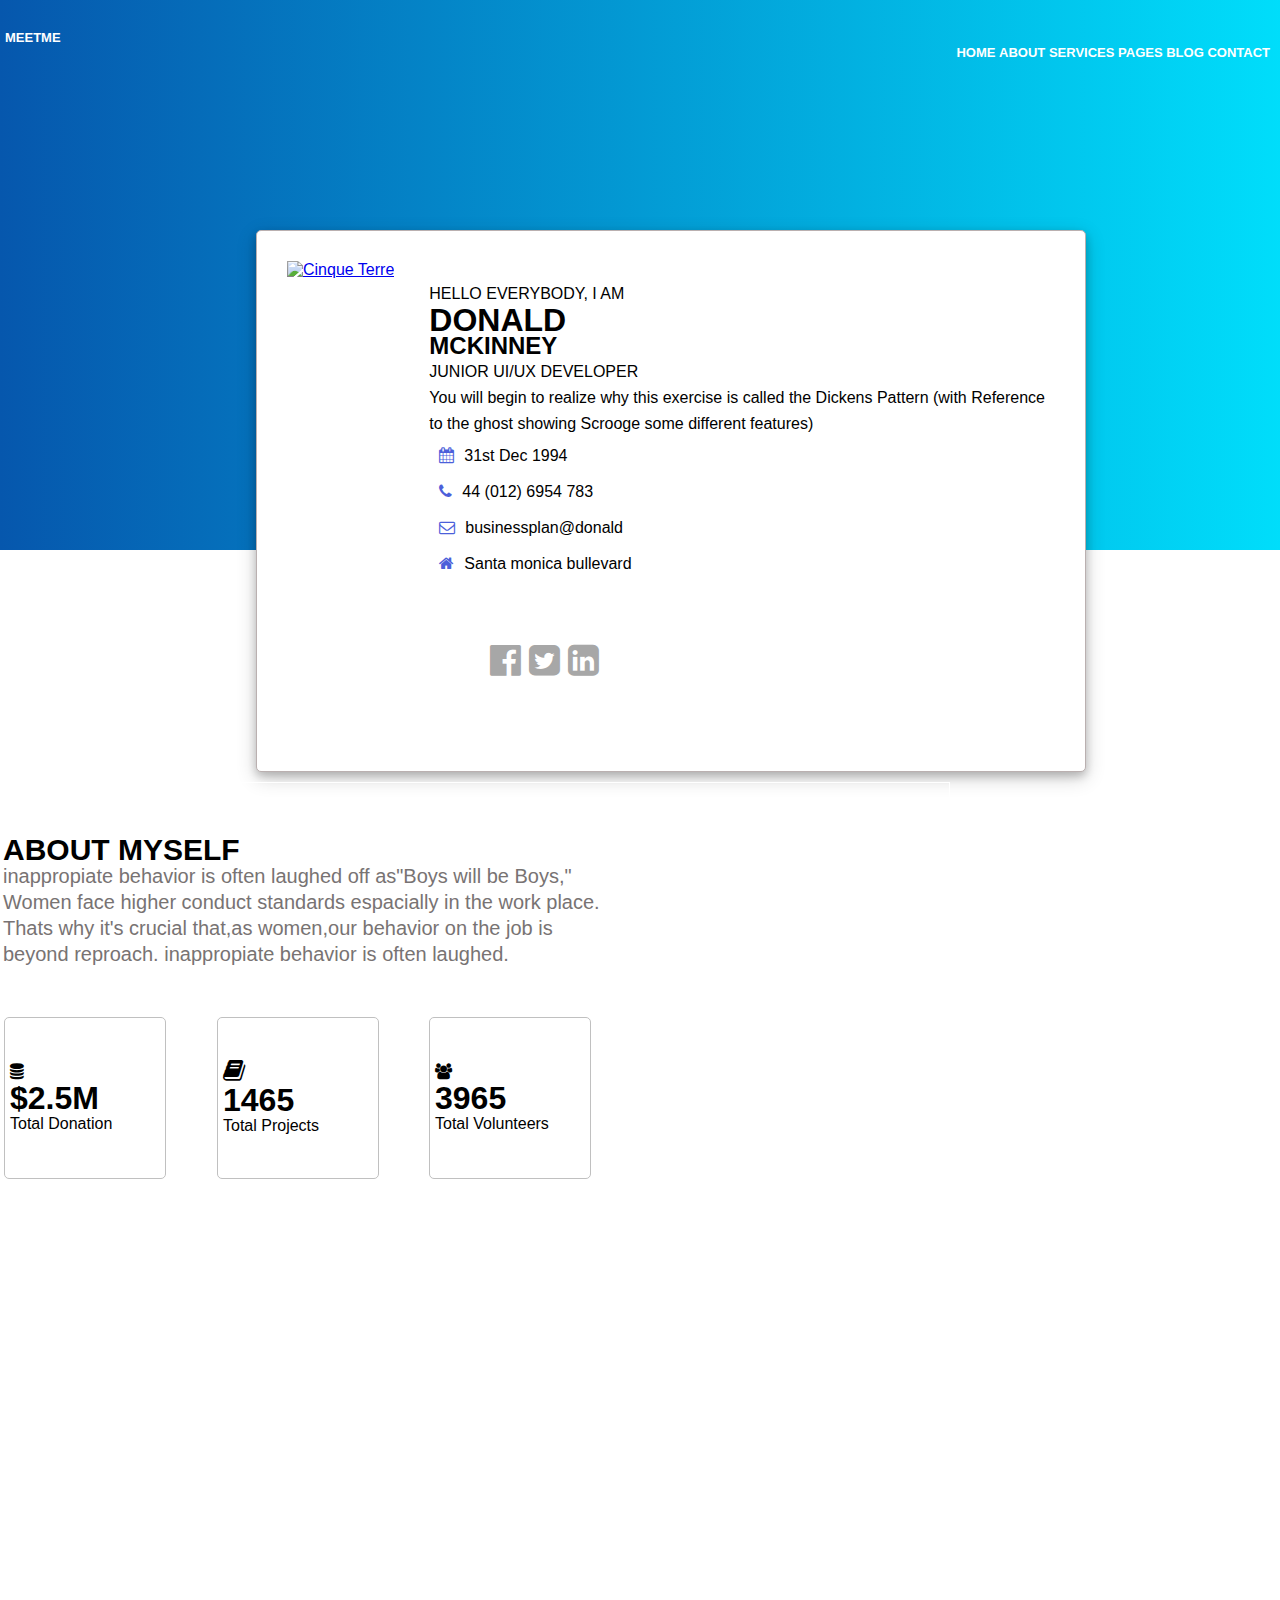
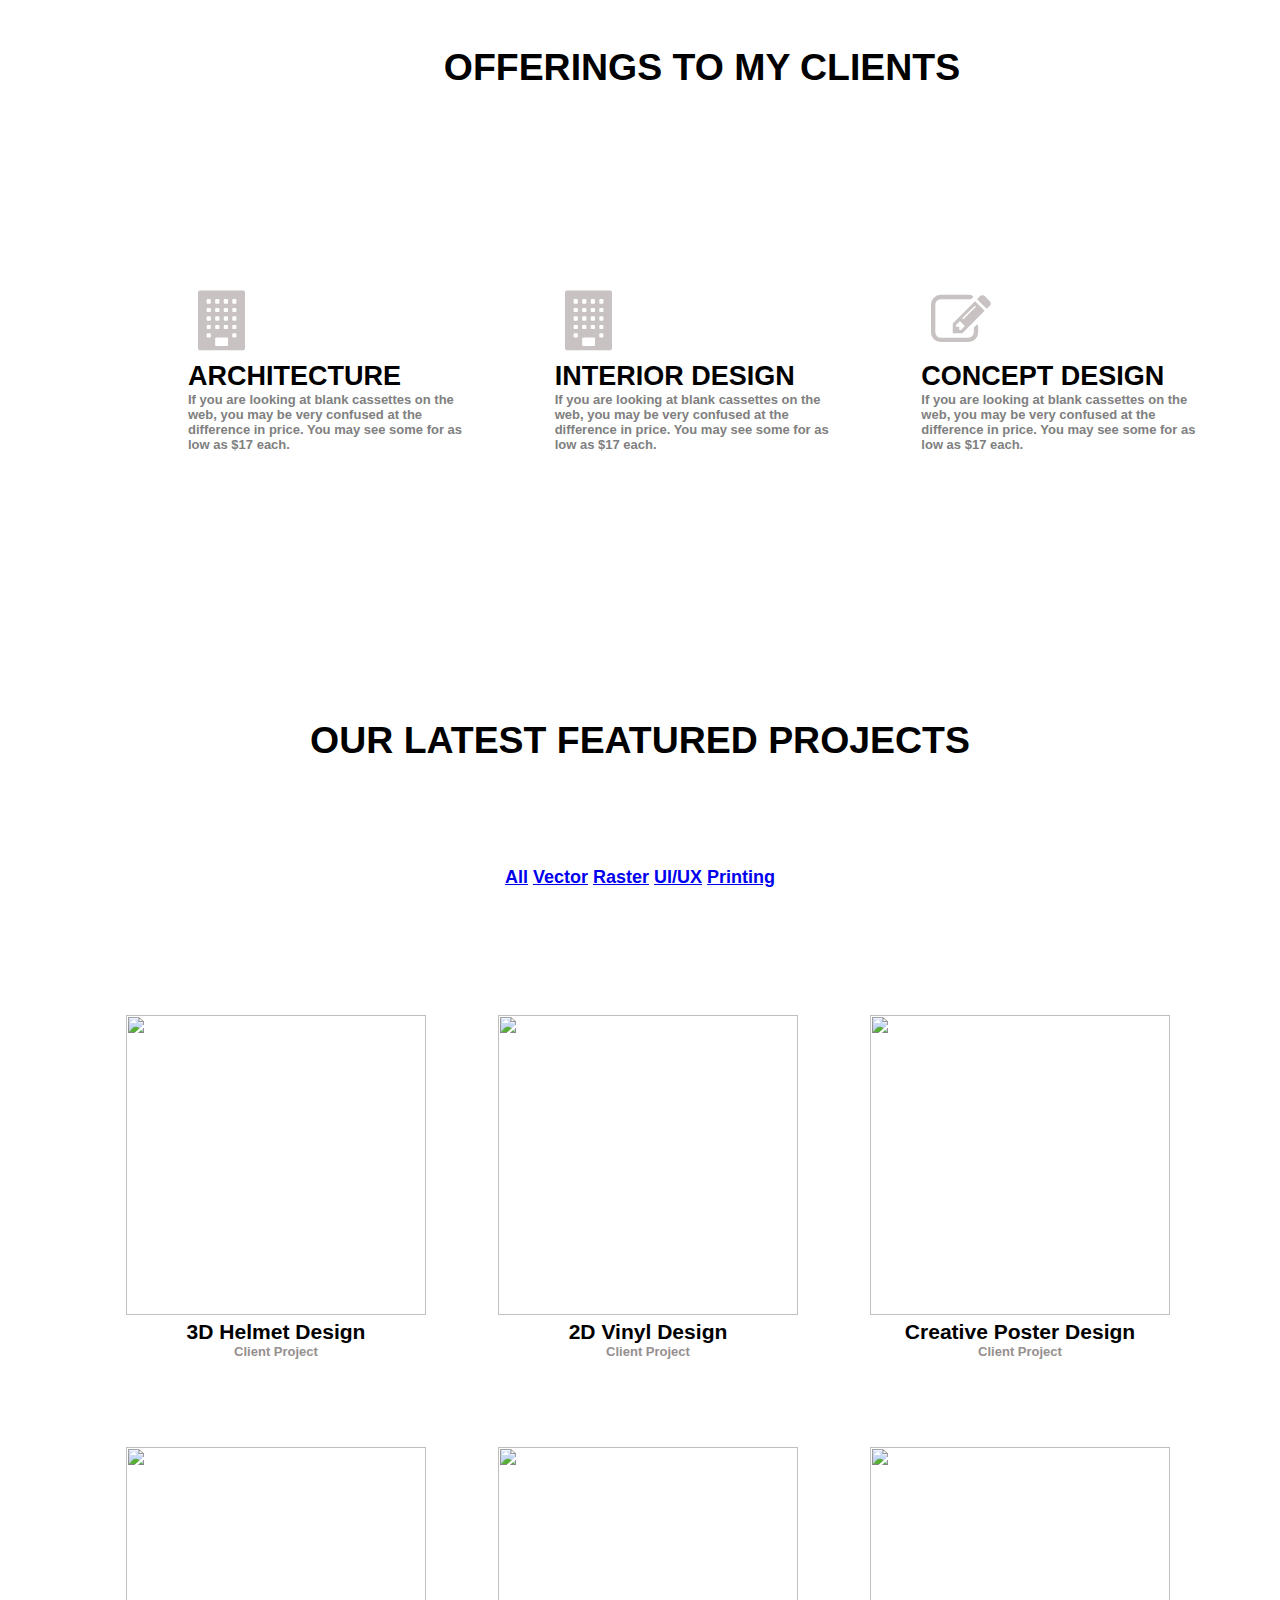
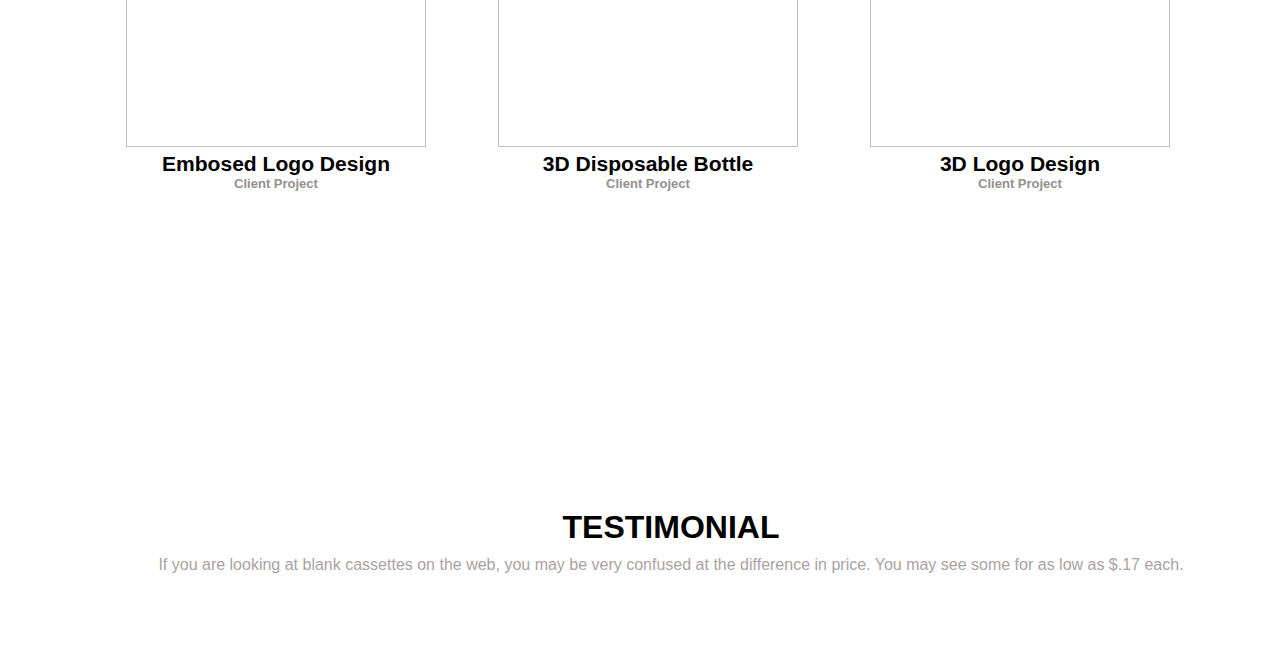
==== index.html @ bbfe96d8 "add my files" ====
<!DOCTYPE html>
<html>

<head>
  <title>Test Project 009</title>
  <link rel="stylesheet" href="testproject09.css">
  </link>


</head>

<body>

  <nav class="navbar">
    <p>MEETME</p>
    <ul>
      <li><a>HOME</a></li>
      <li><a>ABOUT</a></li>
      <li><a>SERVICES</a></li>
      <li><a>PAGES</a></li>
      <li><a>BLOG</a></li>
      <li><a>CONTACT</a></li>
    </ul>

  </nav>


  <div class="main">
    <section id="home" class="home">
      <div class="gallery">
        <a target="_blank" href="Test Project 09 Data/personal.webp">
          <img src="Test Project 09 Data/personal.webp" alt="Cinque Terre" width="470" height="450">

        </a>

      </div>
      <div class="header-text">
        <p>HELLO EVERYBODY, I AM</p>
        <h1>DONALD</h1>
        <h2>MCKINNEY</h2>
        <p>JUNIOR UI/UX DEVELOPER</p>
        <p>You will begin to realize why this exercise is called the Dickens Pattern (with Reference to the ghost
          showing Scrooge some different features)</p>

        <div class="Icons1">

          <link rel="stylesheet"
            href="https://cdnjs.cloudflare.com/ajax/libs/font-awesome/4.7.0/css/font-awesome.min.css">
          <p><i class="fa fa-calendar"></i>31st Dec 1994</p>
          <p><i class="fa fa-phone"></i>44 (012) 6954 783</p>
          <p><i class="fa fa-envelope-o"></i>businessplan@donald</p>
          <p><i class="fa fa-home"></i>Santa monica bullevard</p>
        </div>
        <div class="Icons2">
          <p><i class="fa fa-facebook-official"></i></p>
          <p><i class="fa fa-twitter-square"></i></p>
          <p><i class="fa fa-linkedin-square"></i></p>
        </div>
      </div>

  </div>

  </section>

  <div class="container">
    <h2>ABOUT MYSELF</h2>
    <p class="text-color">inappropiate behavior is often laughed off as"Boys will be Boys,"</p>
    <p class="text-color">Women face higher conduct standards espacially in the work place.</p>
    <p class="text-color">Thats why it's crucial that,as women,our behavior on the job is</p>
    <p class="text-color">beyond reproach. inappropiate behavior is often laughed.</p>
  
    <div class="container1">
      <i class="fa fa-database"></i>
      <h1>$2.5M</h1>
      <p>Total Donation</p>

    </div>
    <div class="container2">
      <i class="fa fa-book" style="font-size:24px"></i>
      <h1>1465</h1>
      <p>Total Projects</p>

    </div>
    <div class="container3">
      <i class="fa fa-users"></i>
      <h1>3965</h1>
      <p>Total Volunteers</p>

    </div>
  </div>
  
  <div>
    <section class="SERVICES">
      <div class="cards">
        <h3>OFFERINGS TO MY CLIENTS</h3>
        <P class="cardscolor">If you are looking at blank cassettes on the web, you may be very confused at the
          difference in price. You may see some for as low as $.17 each.</P>
        <div class="card-row-setting">
          <div class="cardrow">
            <div class="firstcard">
              <i class="fa fa-building" style="margin: 10px; font-size: 60px; color:rgb(201, 194, 194) ;"></i>
              <h2>ARCHITECTURE</h2>
              <p class="paracolor">If you are looking at blank cassettes on the web, you may be very confused at the
                difference in price. You may see some for as low as $17 each.</p>
            </div>
            <div class="secondcard">
              <i class="fa fa-building" style="margin: 10px; font-size: 60px; color:rgb(201, 194, 194) ;"></i>
              <h2>INTERIOR DESIGN</h2>
              <p class="paracolor">If you are looking at blank cassettes on the web, you may be very confused at the
                difference in price. You may see some for as low as $17 each.</p>
            </div>
            <div class="thirdcard">
              <i class="fa fa-edit" style="margin: 10px; font-size: 60px; color:rgb(201, 194, 194) ;" ></i>

              <h2>CONCEPT DESIGN</h2>
              <p class="paracolor">If you are looking at blank cassettes on the web, you may be very confused at the
                difference in price. You may see some for as low as $17 each.</p>
            </div>
          </div>
        </div>

      </div>
    </section>
  </div>
  <div class="PAGES-setting"><div>
    
      <div class="PAGES-setting"></div>
      <div class="TOPTEXT">
        
        
      </div>
     
     <div>
      <section class="PAGES">
        <div class="cards">
          <h3>OUR LATEST FEATURED PROJECTS</h3>
          <P class="cardscolor">Who are in extremely love with eco friendly system..</P>
          <diV class="filler-list">
            <ul class="gallery_filter list">
              <li class="active" data-filter="*"><a href="#">All</a></li>
              <li data-filter=".brand"><a href="#">Vector</a></li>
              <li data-filter=".manipul"><a href="#">Raster</a></li>
              <li data-filter=".creative"><a href="#">UI/UX</a></li>
              <li data-filter=".design"><a href="#">Printing</a></li>
              </ul>
            </diV>
           <div> 
          <div class="card-row-setting">
            <div class="cardrow">
              <div class="firstcard">
                <img class="cards-image" src="Test Project 09 Data/project-1.webp"  >
                <h3 class="cardsheading1">3D Helmet Design</h3>
                <p class="cards-para-setting">Client Project</p>
              </div>
              <div class="secondcard">
                <img class="cards-image" src="Test Project 09 Data/project-2.webp"  >
                <h3 class="cardsheading2">2D Vinyl Design</h3>
                <p class="cards-para-setting">Client Project</p>       
              </div>
              <div class="thirdcard">
                <img class="cards-image" src="Test Project 09 Data/project-3.webp" > 
                <h3 class="cardsheading3">Creative Poster Design</h3>
                <p class="cards-para-setting" >Client Project</p>
              </div>
            </div>
          </div>
          <div class="card-row-setting">
            <div class="cardrow">
              <div class="firstcard">
                <img class="cards-image" src="Test Project 09 Data/project-4.jpg.webp"  >
                <h3 class="cardsheading4">Embosed Logo Design</h3>
                <p class="cards-para-setting">Client Project</p>
              </div>
              <div class="secondcard">
                <img class="cards-image" src="Test Project 09 Data/project-5.webp"  >
                <h3 class="cardsheading5">3D Disposable Bottle</h3>
                <p class="cards-para-setting">Client Project</p>
              </div>
              <div class="thirdcard">
                <img class="cards-image" src="Test Project 09 Data/project-6.webp"  > 
                <h3 class="cardsheading6">3D Logo Design</h3>
                <p class="cards-para-setting">Client Project</p>
              </div>
            </div>
          </div>
          </section>
        </div>
        <div>
        <section class="BLOGS">
            <div class="Main-Title">
              <h3 class="Main-Title-Heading">TESTIMONIAL</h3>           
              <p class="MAIN-TITLE-PARA">If you are looking at blank cassettes on the web, you may be very confused at the difference in price. You may see some for as low as $.17 each.</p>
            </div>
          </section>
        </div>
        </div>
      </div>
  

</body>

</html>
---- testproject09.css ----
*{
    margin: 0;
    padding: 0;
}
body{
    font-size: 16px;
    font-family: "Roboto", sans-serif;
    
}
li {
    display: inline;
    
}  
.navbar{
    width: 100%;
    display:flex;
    justify-content: space-between ;
    align-content: center;
    height: 75px;
    line-height: 75px;
    background-image: linear-gradient(to right, rgb(6, 87, 173) , rgb(0, 222, 251));
    height: 550px;
    color: white; 
    font-size: larger;
    z-index: -1;
    font-size: small;
    padding-left: 5px;      
}
.main{
    display: flex;
    justify-content: center;
    align-content: center;
    border: 1px solid black;
    width: 100%; height: 500px;
    border-radius: 0px;
    padding: 30px; 
    background-color: rgb(255, 255, 255); 
    margin: -25% 20% ; 
    box-shadow: 0 4px 8px 0 rgba(0, 0, 0, 0.2), 0 6px 20px 0 rgba(0, 0, 0, 0.19);
    border: 1px solid rgb(186, 176, 176); width: 60%; border-radius: 5px; height: 480px;
}
.home{
    display: grid;
    grid-template-columns: auto auto;
    z-index: 20;
 }
nav .logo{
    font-weight: bold;
    font-weight: bolder;   
}
nav ul{
    float: right;
    padding: 15px;
}
.navbar p{
    color: white;
    font-weight: bold; 
    text-transform: uppercase; 
    cursor: pointer;
    margin: 0;   
}

.navbar ul li a{
    color:white;
    font-weight: bold;
} 
.header-text{
    padding-top: 15px;
    padding-left: 30px;
    color: rgb(0, 0, 0);
    margin: 30px;
    line-height: 26px;
    box-sizing: border-box;
    margin: 5px;  
}
.container{
    border: 1px solid rgb(255, 255, 255); 
    margin: 330px; 
    align-content: center; 
    justify-content: center; 
    width: 70%; 
    height: 400px; 
    padding: 50px;
    float: right;
    line-height: 26px;
    font-size: 20px;
    font-family: "Roboto", sans-serif;
}
.SERVICES{
        border: 1px solid rgb(255, 255, 255); 
        margin: 0; 
        /* margin-right: 100px; */
        justify-content: center; 
        align-content: center; 
        width: 100%; 
        height: 50px; 
        padding: 20px;
        display: block;
        background-color: white;
}
.card-row-setting{
  display: flex;
  justify-content: center;
}
    
.Icons1 i{
    color: rgb(76, 95, 218);
    padding: 10px;  

}
.Icons2{
    display: flex;
    font-size:36px;color: rgb(167, 167, 167);
    justify-content:space-evenly;
    padding: 30px;
    margin: 5%;
    float: left;
    letter-spacing: 8px;
}

.container1{
    border: 1px solid rgb(192, 192, 192);
    margin: 50px;
    justify-content: left;
    align-content: center;
    width: 150px;
    height: 150px;
    padding: 5px;
    float: left;
    margin-left: 1px;
    font-size:medium;
    border-radius: 5px;
    
}
.container2{
    border: 1px solid rgb(192, 192, 192);
    margin: 50px;
    justify-content: left;
    align-content: center;
    width: 150px;
    height: 150px;
    padding: 5px;
    float: left;
    margin-left: 1px;
    font-size: medium;
    border-radius: 5px;
}

.container3{
    border: 1px solid rgb(192, 192, 192);
    margin: 50px;
    justify-content: left;
    align-content: center;
    width: 150px;
    height: 150px;
    padding: 5px;
    font-size:24px;
    font-size: medium;
    border-radius: 5px;
}
.text-color{
    color: rgb(120, 115, 115);
}
.PAGES{

}
.cards{
    border: 1px solid rgb(255, 255, 255);
    margin: 330px;
    justify-content: top;    
    width: 700px;
    height: 130px;
    margin-top: 10px;  
    font-weight: bold;
    font-size: xx-large;
    text-align: center;
   
}
.cardscolor{
    color: rgb(255, 255, 255);
    font-size: small;
    font-family: "Roboto", sans-serif;
    margin-top: 10px;
    padding: 10px;
    text-align: top;
}
.cardrow{
    border: 1px solid rgb(255, 255, 255); 
    width: 1100px; 
    height: 370px; 
    display: flex; 
    align-content: center; 
    margin: 30px; 
    float: left;
}
.firstcard{
    border: 1px solid rgb(255, 255, 255);
    border-radius: 7px;
    width: 300px;
    height: 300px;
    margin: 30px;
    padding: 5px;
    align-content: center;
    font-size: large;
    color: black;
    text-align: left;
}
.secondcard{
    border: 1px solid rgb(255, 255, 255); 
    border-radius: 7px;
    width: 300px; 
    height: 300px; 
    margin: 30px; 
    padding: 5px;
    align-content: center;
    font-size: large;
    text-align: left;
}
.thirdcard{
    border: 1px solid rgb(255, 255, 255); 
    border-radius: 7px;
    width: 300px; 
    height: 300px; 
    margin: 30px; 
    padding: 5px; 
    align-content: center;
    font-size: large;
    text-align: left;
}

.paracolor{
    font-size: small; 
    color: grey;
}
.PAGES-setting{
    display: flex;
    justify-content: center;
}
.TOPTEXT{
   border: 1px solid rgb(255, 255, 255);
   width: 500px;
   height: 150px;
   /* justify-content: center; */
   text-align: center;
   /* display: flex; */
   margin-top: 450px;
}
.filler-list{
    margin: 60px;
    justify-content: space-between;
    font-size: large;
}
.cards-image{
    width: 300px;
    height: 300px;
}
.cardsheading1{
    text-align: center;
}
.cardsheading2{
    text-align: center;
}
.cardsheading3{
    text-align: center;
}
.cardsheading4{
    text-align: center;
}
.cardsheading5{
    text-align: center;
}
.cardsheading6{
    text-align: center;
}
.cards-para-setting{
    font-size: small;
    color: rgb(149, 143, 143);
    text-align: center;
}
.BLOGS{
        border: 1px solid rgb(255, 255, 255); 
        margin: 10px; 
        margin-top: 1200px;
        justify-content: center; 
        align-content: center; 
        width: 100%; 
        height: 150px; 
        padding: 20px;
        display: block;
        background-color: white;
}
.Main-Title-Heading{
    text-align: center;
    font-size: xx-large;
}
.MAIN-TITLE-PARA{
    text-align: center;
    color: rgb(170, 162, 162);
    margin: 10px;
}
.BLOGS-CARDS-PARA1{
    color: rgb(170, 162, 162);
    margin: 5px;
}
.BLOGS-CARDS-PARA2{
    color: rgb(170, 162, 162);
    margin: 5px;
}
.BLOGS-CARDS-PARA3{
    color: rgb(170, 162, 162);
    margin: 5px;
}
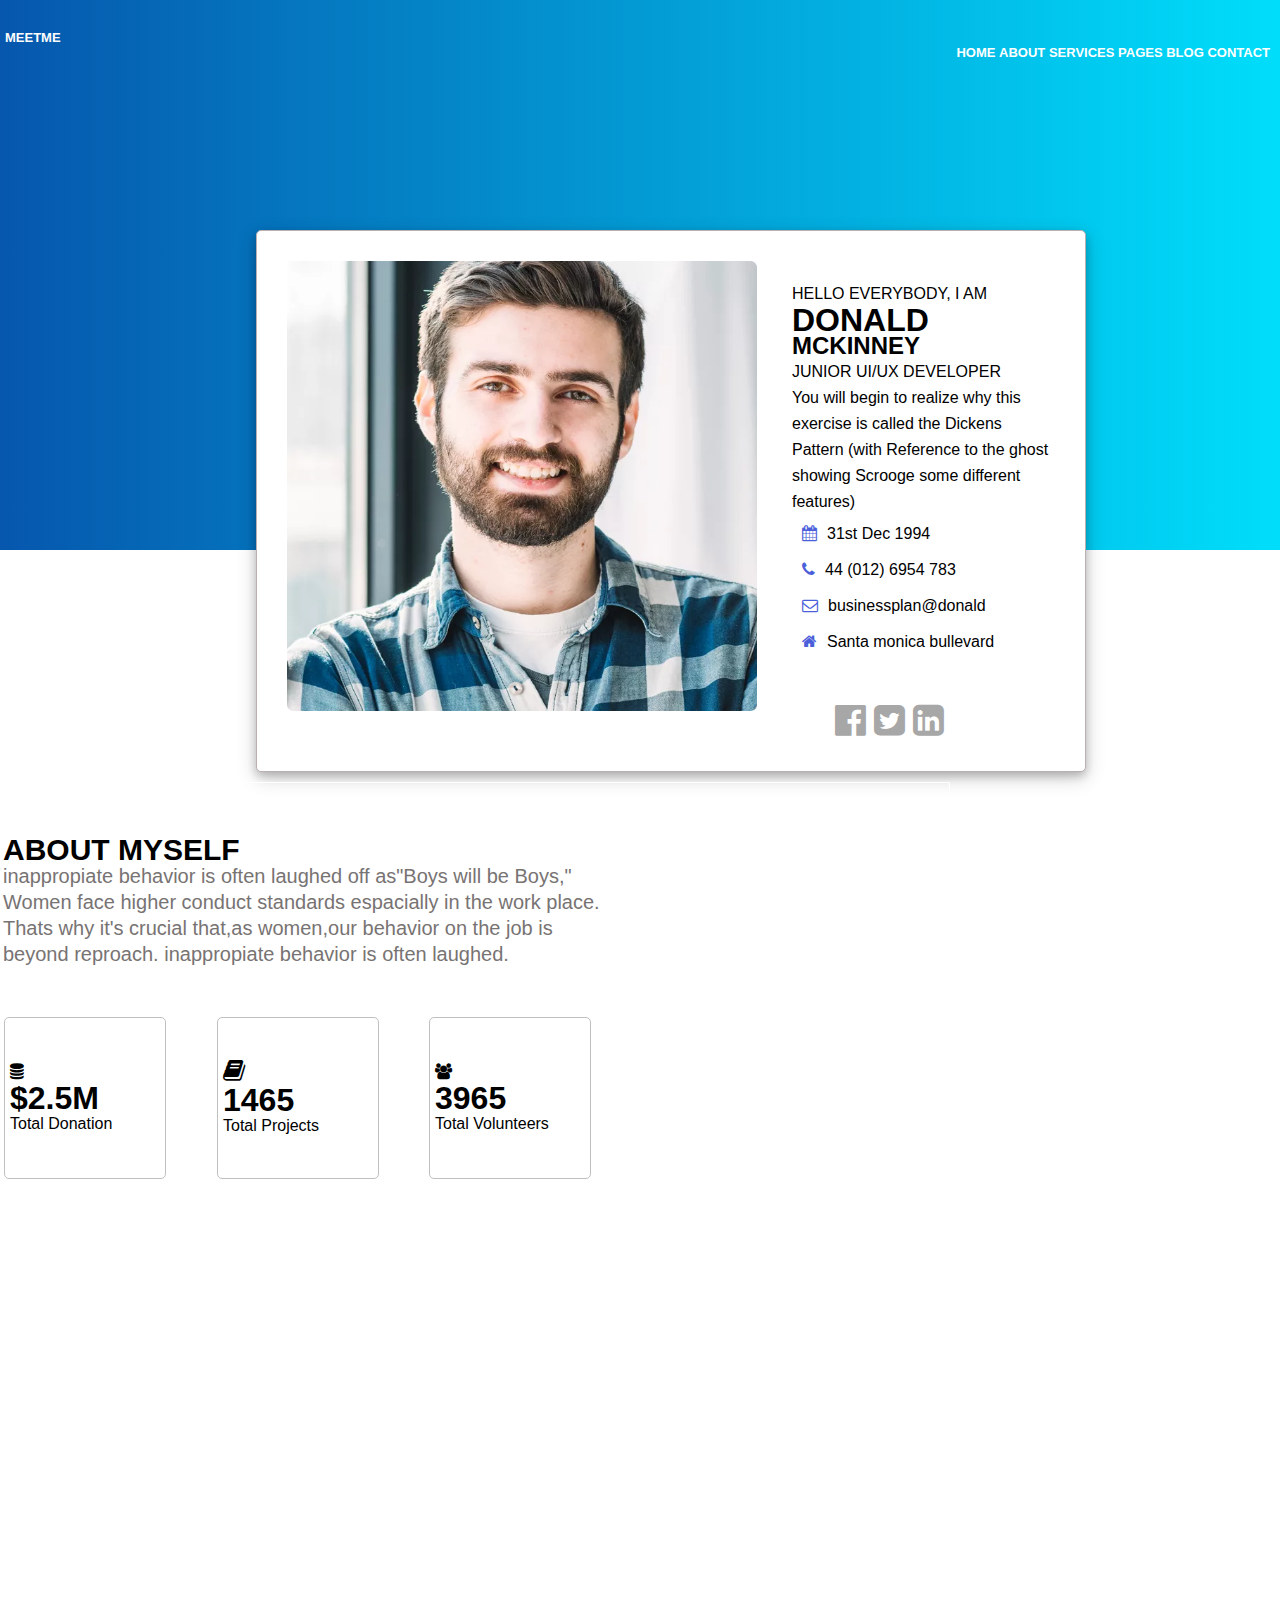
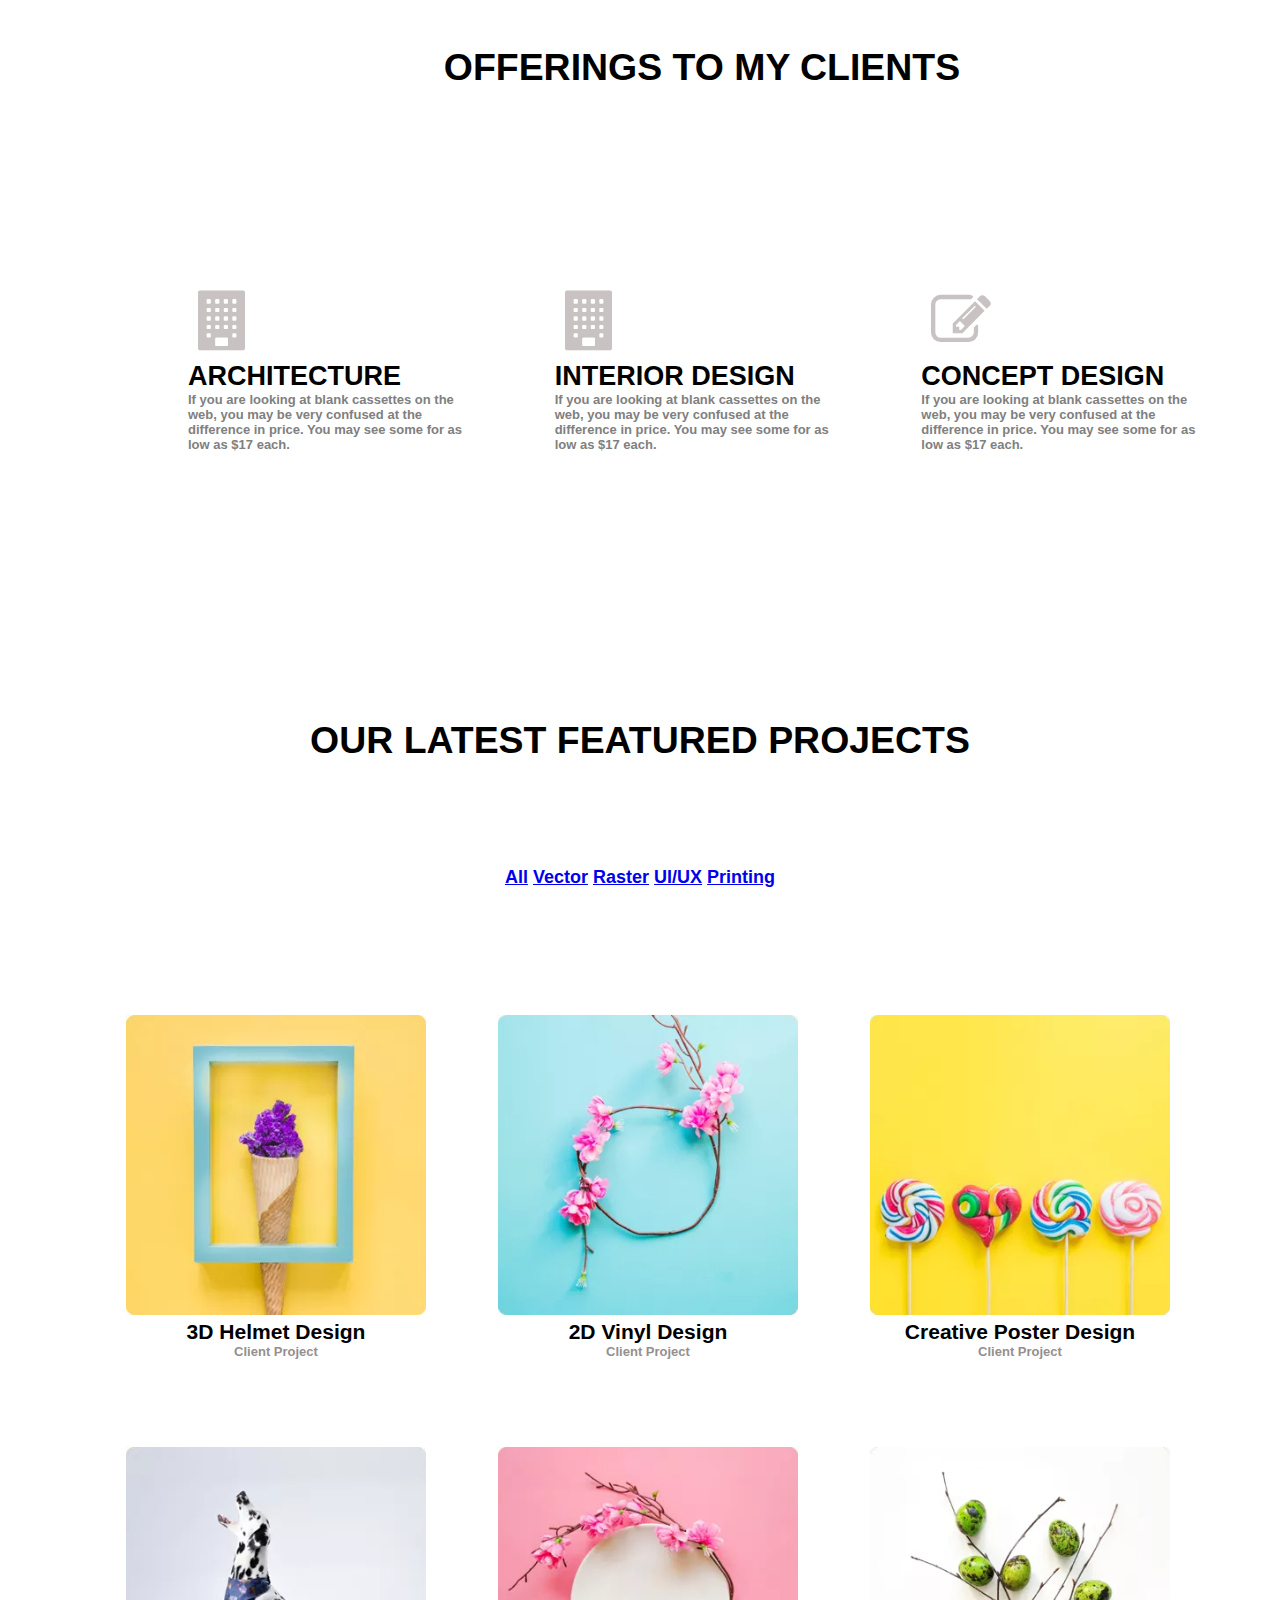
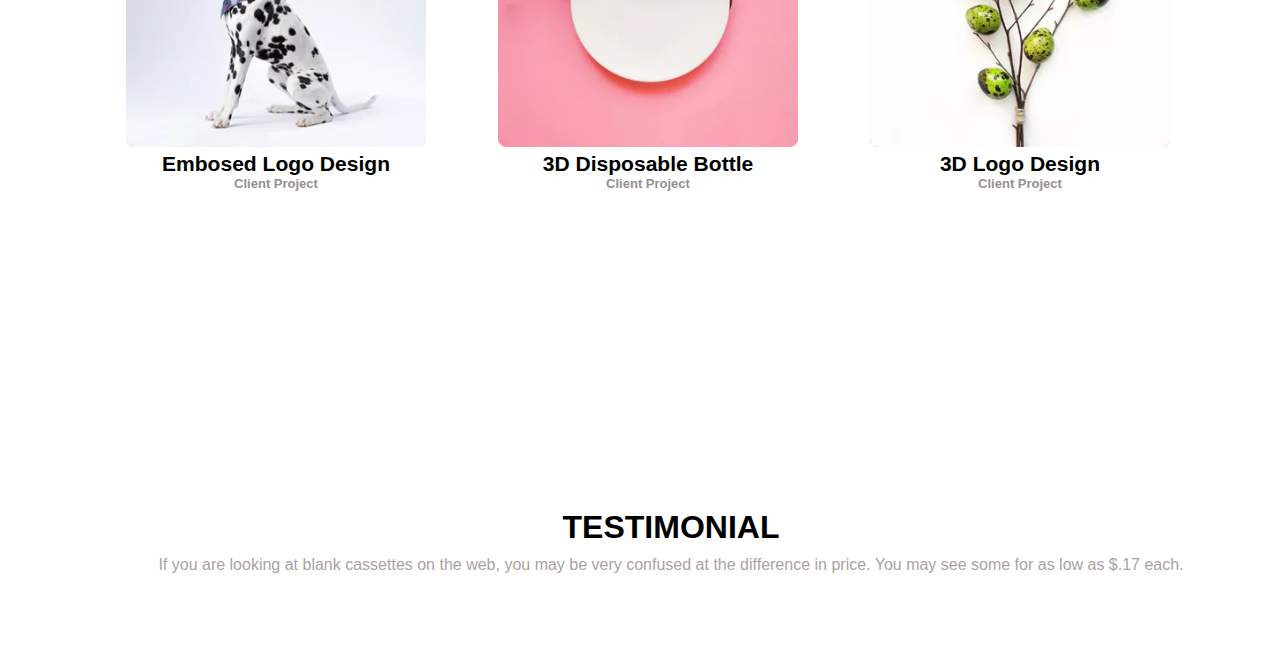
==== commit 9c609cd2: "add my files" ====
--- a/index.html
+++ b/index.html
@@ -3,7 +3,7 @@
 
 <head>
   <title>Test Project 009</title>
-  <link rel="stylesheet" href="testproject09.css">
+  <link rel="stylesheet" href="style.css">
   </link>
 
 
@@ -28,8 +28,8 @@
   <div class="main">
     <section id="home" class="home">
       <div class="gallery">
-        <a target="_blank" href="Test Project 09 Data/personal.webp">
-          <img src="Test Project 09 Data/personal.webp" alt="Cinque Terre" width="470" height="450">
+        <a target="_blank" href="personal.webp">
+          <img src="personal.webp" alt="Cinque Terre" width="470" height="450">
 
         </a>
 
@@ -148,17 +148,17 @@
           <div class="card-row-setting">
             <div class="cardrow">
               <div class="firstcard">
-                <img class="cards-image" src="Test Project 09 Data/project-1.webp"  >
+                <img class="cards-image" src="project-1.webp"  >
                 <h3 class="cardsheading1">3D Helmet Design</h3>
                 <p class="cards-para-setting">Client Project</p>
               </div>
               <div class="secondcard">
-                <img class="cards-image" src="Test Project 09 Data/project-2.webp"  >
+                <img class="cards-image" src="project-2.webp"  >
                 <h3 class="cardsheading2">2D Vinyl Design</h3>
                 <p class="cards-para-setting">Client Project</p>       
               </div>
               <div class="thirdcard">
-                <img class="cards-image" src="Test Project 09 Data/project-3.webp" > 
+                <img class="cards-image" src="project-3.webp" > 
                 <h3 class="cardsheading3">Creative Poster Design</h3>
                 <p class="cards-para-setting" >Client Project</p>
               </div>
@@ -167,17 +167,17 @@
           <div class="card-row-setting">
             <div class="cardrow">
               <div class="firstcard">
-                <img class="cards-image" src="Test Project 09 Data/project-4.jpg.webp"  >
+                <img class="cards-image" src="project-4.jpg.webp"  >
                 <h3 class="cardsheading4">Embosed Logo Design</h3>
                 <p class="cards-para-setting">Client Project</p>
               </div>
               <div class="secondcard">
-                <img class="cards-image" src="Test Project 09 Data/project-5.webp"  >
+                <img class="cards-image" src="project-5.webp"  >
                 <h3 class="cardsheading5">3D Disposable Bottle</h3>
                 <p class="cards-para-setting">Client Project</p>
               </div>
               <div class="thirdcard">
-                <img class="cards-image" src="Test Project 09 Data/project-6.webp"  > 
+                <img class="cards-image" src="project-6.webp"  > 
                 <h3 class="cardsheading6">3D Logo Design</h3>
                 <p class="cards-para-setting">Client Project</p>
               </div>
--- a/style.css
+++ b/style.css
@@ -0,0 +1,314 @@
+*{
+    margin: 0;
+    padding: 0;
+}
+body{
+    font-size: 16px;
+    font-family: "Roboto", sans-serif;
+    
+}
+li {
+    display: inline;
+    
+}  
+.navbar{
+    width: 100%;
+    display:flex;
+    justify-content: space-between ;
+    align-content: center;
+    height: 75px;
+    line-height: 75px;
+    background-image: linear-gradient(to right, rgb(6, 87, 173) , rgb(0, 222, 251));
+    height: 550px;
+    color: white; 
+    font-size: larger;
+    z-index: -1;
+    font-size: small;
+    padding-left: 5px;      
+}
+.main{
+    display: flex;
+    justify-content: center;
+    align-content: center;
+    border: 1px solid black;
+    width: 100%; height: 500px;
+    border-radius: 0px;
+    padding: 30px; 
+    background-color: rgb(255, 255, 255); 
+    margin: -25% 20% ; 
+    box-shadow: 0 4px 8px 0 rgba(0, 0, 0, 0.2), 0 6px 20px 0 rgba(0, 0, 0, 0.19);
+    border: 1px solid rgb(186, 176, 176); width: 60%; border-radius: 5px; height: 480px;
+}
+.home{
+    display: grid;
+    grid-template-columns: auto auto;
+    z-index: 20;
+ }
+nav .logo{
+    font-weight: bold;
+    font-weight: bolder;   
+}
+nav ul{
+    float: right;
+    padding: 15px;
+}
+.navbar p{
+    color: white;
+    font-weight: bold; 
+    text-transform: uppercase; 
+    cursor: pointer;
+    margin: 0;   
+}
+
+.navbar ul li a{
+    color:white;
+    font-weight: bold;
+} 
+.header-text{
+    padding-top: 15px;
+    padding-left: 30px;
+    color: rgb(0, 0, 0);
+    margin: 30px;
+    line-height: 26px;
+    box-sizing: border-box;
+    margin: 5px;  
+}
+.container{
+    border: 1px solid rgb(255, 255, 255); 
+    margin: 330px; 
+    align-content: center; 
+    justify-content: center; 
+    width: 70%; 
+    height: 400px; 
+    padding: 50px;
+    float: right;
+    line-height: 26px;
+    font-size: 20px;
+    font-family: "Roboto", sans-serif;
+}
+.SERVICES{
+        border: 1px solid rgb(255, 255, 255); 
+        margin: 0; 
+        /* margin-right: 100px; */
+        justify-content: center; 
+        align-content: center; 
+        width: 100%; 
+        height: 50px; 
+        padding: 20px;
+        display: block;
+        background-color: white;
+}
+.card-row-setting{
+  display: flex;
+  justify-content: center;
+}
+    
+.Icons1 i{
+    color: rgb(76, 95, 218);
+    padding: 10px;  
+
+}
+.Icons2{
+    display: flex;
+    font-size:36px;color: rgb(167, 167, 167);
+    justify-content:space-evenly;
+    padding: 30px;
+    margin: 5%;
+    float: left;
+    letter-spacing: 8px;
+}
+
+.container1{
+    border: 1px solid rgb(192, 192, 192);
+    margin: 50px;
+    justify-content: left;
+    align-content: center;
+    width: 150px;
+    height: 150px;
+    padding: 5px;
+    float: left;
+    margin-left: 1px;
+    font-size:medium;
+    border-radius: 5px;
+    
+}
+.container2{
+    border: 1px solid rgb(192, 192, 192);
+    margin: 50px;
+    justify-content: left;
+    align-content: center;
+    width: 150px;
+    height: 150px;
+    padding: 5px;
+    float: left;
+    margin-left: 1px;
+    font-size: medium;
+    border-radius: 5px;
+}
+
+.container3{
+    border: 1px solid rgb(192, 192, 192);
+    margin: 50px;
+    justify-content: left;
+    align-content: center;
+    width: 150px;
+    height: 150px;
+    padding: 5px;
+    font-size:24px;
+    font-size: medium;
+    border-radius: 5px;
+}
+.text-color{
+    color: rgb(120, 115, 115);
+}
+.PAGES{
+
+}
+.cards{
+    border: 1px solid rgb(255, 255, 255);
+    margin: 330px;
+    justify-content: top;    
+    width: 700px;
+    height: 130px;
+    margin-top: 10px;  
+    font-weight: bold;
+    font-size: xx-large;
+    text-align: center;
+   
+}
+.cardscolor{
+    color: rgb(255, 255, 255);
+    font-size: small;
+    font-family: "Roboto", sans-serif;
+    margin-top: 10px;
+    padding: 10px;
+    text-align: top;
+}
+.cardrow{
+    border: 1px solid rgb(255, 255, 255); 
+    width: 1100px; 
+    height: 370px; 
+    display: flex; 
+    align-content: center; 
+    margin: 30px; 
+    float: left;
+}
+.firstcard{
+    border: 1px solid rgb(255, 255, 255);
+    border-radius: 7px;
+    width: 300px;
+    height: 300px;
+    margin: 30px;
+    padding: 5px;
+    align-content: center;
+    font-size: large;
+    color: black;
+    text-align: left;
+}
+.secondcard{
+    border: 1px solid rgb(255, 255, 255); 
+    border-radius: 7px;
+    width: 300px; 
+    height: 300px; 
+    margin: 30px; 
+    padding: 5px;
+    align-content: center;
+    font-size: large;
+    text-align: left;
+}
+.thirdcard{
+    border: 1px solid rgb(255, 255, 255); 
+    border-radius: 7px;
+    width: 300px; 
+    height: 300px; 
+    margin: 30px; 
+    padding: 5px; 
+    align-content: center;
+    font-size: large;
+    text-align: left;
+}
+
+.paracolor{
+    font-size: small; 
+    color: grey;
+}
+.PAGES-setting{
+    display: flex;
+    justify-content: center;
+}
+.TOPTEXT{
+   border: 1px solid rgb(255, 255, 255);
+   width: 500px;
+   height: 150px;
+   /* justify-content: center; */
+   text-align: center;
+   /* display: flex; */
+   margin-top: 450px;
+}
+.filler-list{
+    margin: 60px;
+    justify-content: space-between;
+    font-size: large;
+}
+.cards-image{
+    width: 300px;
+    height: 300px;
+}
+.cardsheading1{
+    text-align: center;
+}
+.cardsheading2{
+    text-align: center;
+}
+.cardsheading3{
+    text-align: center;
+}
+.cardsheading4{
+    text-align: center;
+}
+.cardsheading5{
+    text-align: center;
+}
+.cardsheading6{
+    text-align: center;
+}
+.cards-para-setting{
+    font-size: small;
+    color: rgb(149, 143, 143);
+    text-align: center;
+}
+.BLOGS{
+        border: 1px solid rgb(255, 255, 255); 
+        margin: 10px; 
+        margin-top: 1200px;
+        justify-content: center; 
+        align-content: center; 
+        width: 100%; 
+        height: 150px; 
+        padding: 20px;
+        display: block;
+        background-color: white;
+}
+.Main-Title-Heading{
+    text-align: center;
+    font-size: xx-large;
+}
+.MAIN-TITLE-PARA{
+    text-align: center;
+    color: rgb(170, 162, 162);
+    margin: 10px;
+}
+.BLOGS-CARDS-PARA1{
+    color: rgb(170, 162, 162);
+    margin: 5px;
+}
+.BLOGS-CARDS-PARA2{
+    color: rgb(170, 162, 162);
+    margin: 5px;
+}
+.BLOGS-CARDS-PARA3{
+    color: rgb(170, 162, 162);
+    margin: 5px;
+}
+
+
